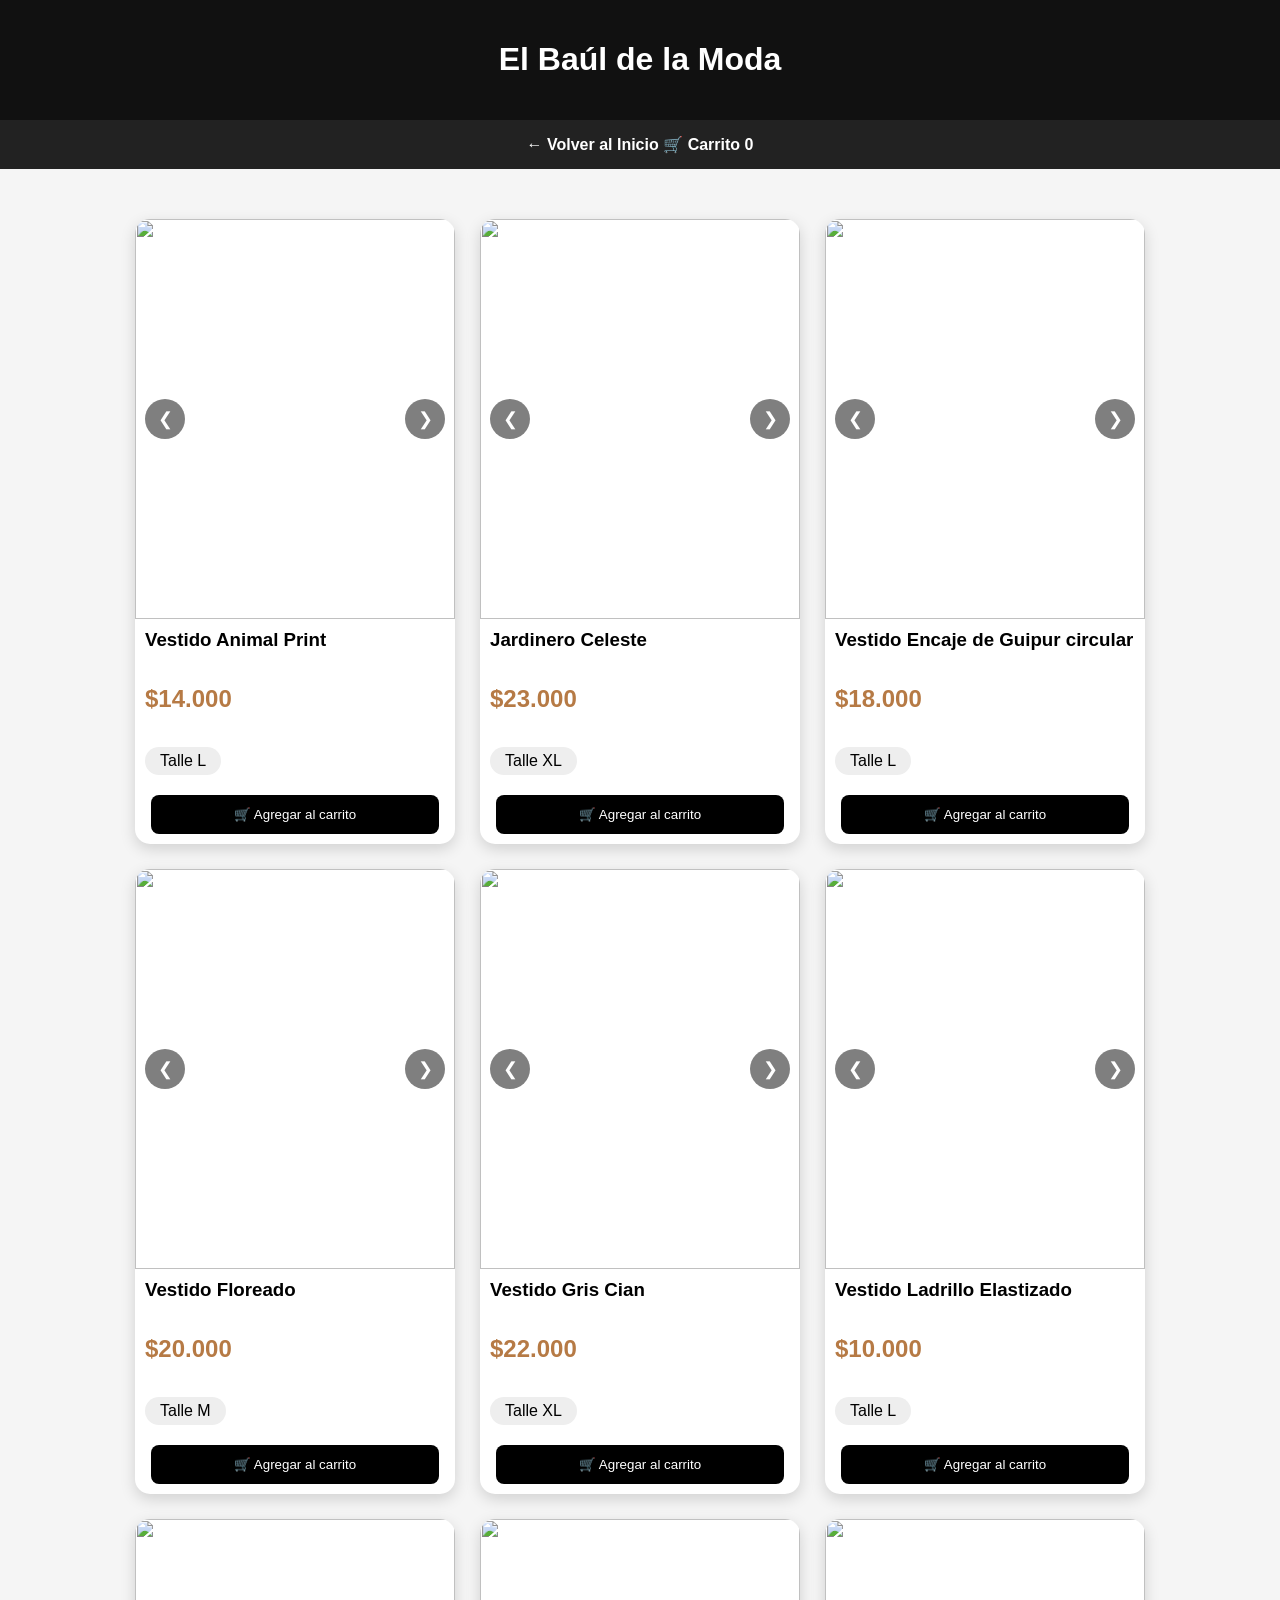
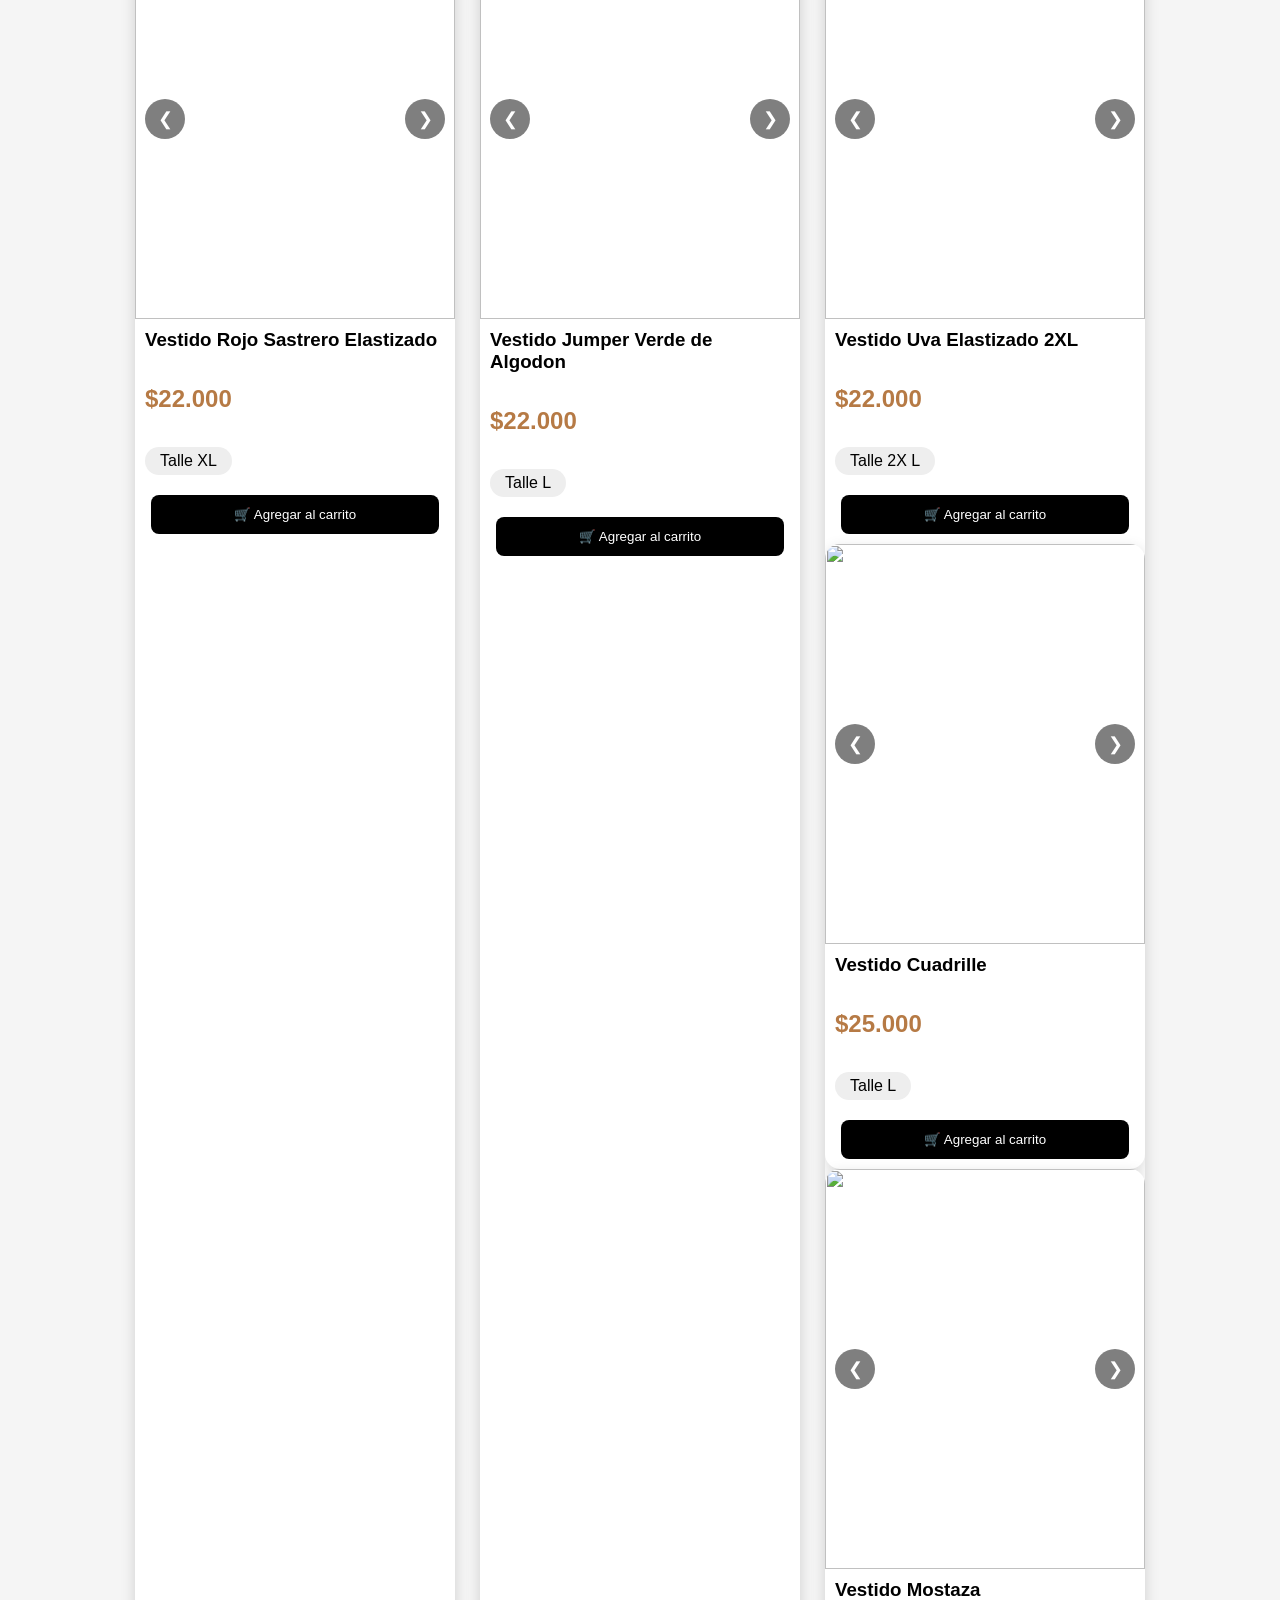
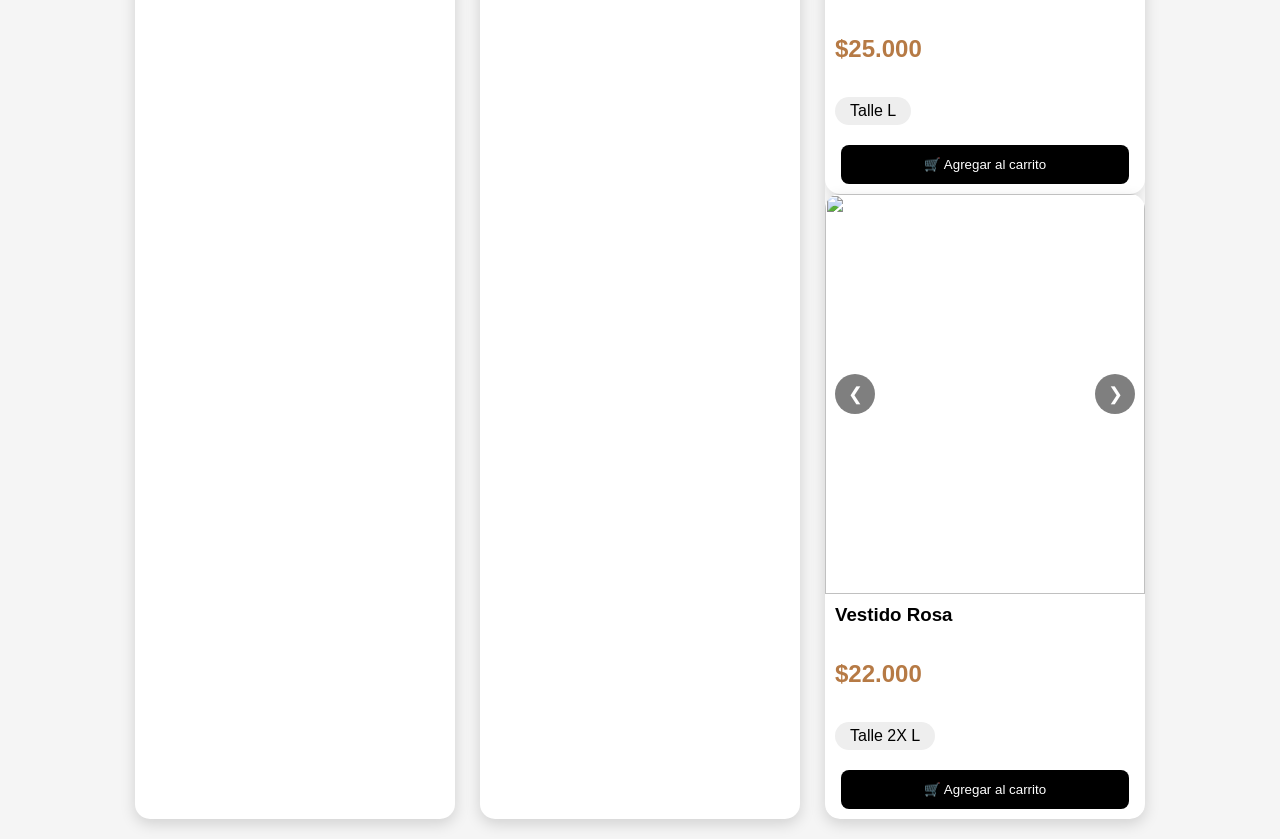
==== productos.html @ ab77d44b "Add files via upload" ====
<!DOCTYPE html>
<html lang="es">
<head>
    <meta charset="UTF-8">
    <meta name="viewport" content="width=device-width, initial-scale=1.0">
    <title>Productos - El Baúl de la Moda</title>
    <link rel="stylesheet" href="productos.css">
</head>
<body>

<header>
    <h1>El Baúl de la Moda</h1>
</header>

<nav>
    <a href="index.html">← Volver al Inicio</a>

    <a href="carrito.html" class="carrito-link">
        🛒 Carrito <span id="contador-carrito">0</span>
    </a>
</nav>

<h2 id="titulo"></h2>

<section class="productos">

    <div class="producto" data-categoria="vestidos" data-talle="L">

        <div class="slider">
            <button class="prev">&#10094;</button>

            <img src="animal print L (1).jpeg" class="slide activa">
            <img src="animal print L (2).jpeg" class="slide">
            <img src="animal print L (3).jpeg" class="slide">

            <button class="next">&#10095;</button>
        </div>

        <h3>Vestido Animal Print</h3>
        <p class="precio">$14.000</p>
        <span class="talle">Talle L</span>

        <button class="btn-carrito"
        onclick="agregarCarrito('Vestido Animal Print',14000)">
            🛒 Agregar al carrito
        </button>

    </div>

<div class="producto" data-categoria="vestidos" data-talle="XL">

    <div class="slider">
        <button class="prev">&#10094;</button>

        <img src="celeste XL (1).jpeg" class="slide activa">
        <img src="celeste XL (2).jpeg" class="slide">
        <img src="celeste XL (3).jpeg" class="slide">

        <button class="next">&#10095;</button>
    </div>

    <h3>Jardinero Celeste</h3>
    <p class="precio">$23.000</p>
    <span class="talle">Talle XL</span>

    <button class="btn-carrito"
    onclick="agregarCarrito('Jardinero Celeste',23000)">
        🛒 Agregar al carrito
    </button>

</div>

<!-- PRODUCTO 3 -->
<div class="producto" data-categoria="vestidos" data-talle="L">

    <div class="slider">
        <button class="prev">&#10094;</button>

        <img src="CirculoRojo L (1).jpeg" class="slide activa">
        <img src="CirculoRojo L (2).jpeg" class="slide">
        <img src="CirculoRojo L (3).jpeg" class="slide">
        <img src="CirculoRojo L (4).jpeg" class="slide">

        <button class="next">&#10095;</button>
    </div>

    <h3>Vestido Encaje de Guipur circular</h3>
    <p class="precio">$18.000</p>
    <span class="talle">Talle L</span>

    <button class="btn-carrito"
    onclick="agregarCarrito('Vestido Encaje de Guipur circular',18000)">
        🛒 Agregar al carrito
    </button>

</div>


<!-- PRODUCTO 5 -->
<div class="producto" data-categoria="vestidos" data-talle="M">

    <div class="slider">
        <button class="prev">&#10094;</button>

        <img src="Floreado M (1).jpeg" class="slide activa">
        <img src="Floreado M (2).jpeg" class="slide">
        <img src="Floreado M (3).jpeg" class="slide">
        <img src="Floreado M (4).jpeg" class="slide">

        <button class="next">&#10095;</button>
    </div>

    <h3>Vestido Floreado</h3>
    <p class="precio">$20.000</p>
    <span class="talle">Talle M</span>

    <button class="btn-carrito"
    onclick="agregarCarrito('Vestido Floreado',20000)">
        🛒 Agregar al carrito
    </button>

</div>

<!-- PRODUCTO 6 -->
<div class="producto" data-categoria="vestidos" data-talle="XL">

    <div class="slider">
        <button class="prev">&#10094;</button>

        <img src="Gris Cian XL (1).jpeg" class="slide activa">
        <img src="Gris Cian XL (2).jpeg" class="slide">
        <img src="Gris Cian XL (3).jpeg" class="slide">
        <img src="Gris Cian XL (4).jpeg" class="slide">

        <button class="next">&#10095;</button>
    </div>

    <h3>Vestido Gris Cian</h3>
    <p class="precio">$22.000</p>
    <span class="talle">Talle XL</span>

    <button class="btn-carrito"
    onclick="agregarCarrito('Vestido Gris Cian',22000)">
        🛒 Agregar al carrito
    </button>

</div>

<!-- PRODUCTO 7 -->
<div class="producto" data-categoria="vestidos" data-talle="L">

    <div class="slider">
        <button class="prev">&#10094;</button>

        <img src="Ladrillo L (1).jpeg" class="slide activa">
        <img src="Ladrillo L (2).jpeg" class="slide">
        <img src="Ladrillo L (3).jpeg" class="slide">
        <img src="Ladrillo L (4).jpeg" class="slide">

        <button class="next">&#10095;</button>
    </div>

    <h3>Vestido Ladrillo Elastizado</h3>
    <p class="precio">$10.000</p>
    <span class="talle">Talle L</span>

    <button class="btn-carrito"
    onclick="agregarCarrito('Vestido Ladrillo Elastizado',10000)">
        🛒 Agregar al carrito
    </button>

</div>

<!-- PRODUCTO 8 -->
<div class="producto" data-categoria="vestidos" data-talle="XL">

    <div class="slider">
        <button class="prev">&#10094;</button>

        <img src="Rojo XL (1).jpeg" class="slide activa">
        <img src="Rojo XL (2).jpeg" class="slide">
        <img src="Rojo XL (3).jpeg" class="slide">

        <button class="next">&#10095;</button>
    </div>

    <h3>Vestido Rojo Sastrero Elastizado</h3>
    <p class="precio">$22.000</p>
    <span class="talle">Talle XL</span>

    <button class="btn-carrito"
    onclick="agregarCarrito('Vestido Rojo Sastrero Elastizado',22000)">
        🛒 Agregar al carrito
    </button>

</div>

<!-- PRODUCTO 9 -->
<div class="producto" data-categoria="vestidos" data-talle="L">

    <div class="slider">
        <button class="prev">&#10094;</button>

        <img src="vestido (1).jpeg" class="slide activa">
        <img src="vestido (2).jpeg" class="slide">
        <img src="vestido (3).jpeg" class="slide">

        <button class="next">&#10095;</button>
    </div>

    <h3>Vestido Jumper Verde de Algodon</h3>
    <p class="precio">$22.000</p>
    <span class="talle">Talle L</span>

    <button class="btn-carrito"
    onclick="agregarCarrito('Vestido Jumper Verde de Algodon',22000)">
        🛒 Agregar al carrito
    </button>

</div>

<!-- PRODUCTO 10 -->
<div class="producto" data-categoria="vestidos" data-talle="2XL">

    <div class="slider">
        <button class="prev">&#10094;</button>

        <img src="violeta 2XL (1).jpeg" class="slide activa">
        <img src="violeta 2XL (2).jpeg" class="slide">
        <img src="violeta 2XL (3).jpeg" class="slide">
        <img src="violeta 2XL (4).jpeg" class="slide">

        <button class="next">&#10095;</button>
    </div>

    <h3>Vestido Uva Elastizado 2XL</h3>
    <p class="precio">$22.000</p>
    <span class="talle">Talle 2X    L</span>

    <button class="btn-carrito"
    onclick="agregarCarrito('Vestido Uva Elastizado 2XL',22000)">
        🛒 Agregar al carrito
    </button>

    <!-- PRODUCTO 11 -->
<div class="producto" data-categoria="vestidos" data-talle="L">

    <div class="slider">
        <button class="prev">&#10094;</button>

        <img src="cuadrille L (1).jpeg" class="slide activa">
        <img src="cuadrille L (2).jpeg" class="slide">
        <img src="cuadrille L (3).jpeg" class="slide">
        <img src="cuadrille L (4).jpeg" class="slide">

        <button class="next">&#10095;</button>
    </div>

    <h3>Vestido Cuadrille</h3>
    <p class="precio">$25.000</p>
    <span class="talle">Talle L</span>

    <button class="btn-carrito"
    onclick="agregarCarrito('Vestido Cuadrille',25000)">
        🛒 Agregar al carrito
    </button>
</div>

<!-- PRODUCTO 12 -->
<div class="producto" data-categoria="vestidos" data-talle="L">

    <div class="slider">
        <button class="prev">&#10094;</button>

        <img src="mostaza L (1).jpeg" class="slide activa">
        <img src="mostaza L (2).jpeg" class="slide">
        <img src="mostaza L (3).jpeg" class="slide">
        <img src="mostaza L (4).jpeg" class="slide">

        <button class="next">&#10095;</button>
    </div>

    <h3>Vestido Mostaza</h3>
    <p class="precio">$25.000</p>
    <span class="talle">Talle L</span>

    <button class="btn-carrito"
    onclick="agregarCarrito('Vestido Mostaza',25000)">
        🛒 Agregar al carrito
    </button>
</div>

<!-- PRODUCTO 13 -->
<div class="producto" data-categoria="vestidos" data-talle="L">

    <div class="slider">
        <button class="prev">&#10094;</button>

        <img src="rosa L (1).jpeg" class="slide activa">
        <img src="rosa L (2).jpeg" class="slide">
        <img src="rosa L (3).jpeg" class="slide">

        <button class="next">&#10095;</button>
    </div>

    <h3>Vestido Rosa</h3>
    <p class="precio">$22.000</p>
    <span class="talle">Talle 2X    L</span>

    <button class="btn-carrito"
    onclick="agregarCarrito('Vestido Rosa',22000)">
        🛒 Agregar al carrito
    </button>










</section>

<!-- FILTRO POR CATEGORÍA Y TALLE -->
<script>

const params = new URLSearchParams(window.location.search);

const categoria = params.get("categoria");
const talle = params.get("talle");

if(categoria && talle){

    document.getElementById("titulo").innerHTML =
    `${categoria.toUpperCase()} - Talle ${talle}`;

    const productos =
    document.querySelectorAll(".producto");

    productos.forEach(producto => {

        const cat = producto.dataset.categoria;
        const tal = producto.dataset.talle;

        if(cat !== categoria || tal !== talle){
            producto.style.display = "none";
        }

    });

}

</script>

<!-- CARRUSEL -->
<script>

document.querySelectorAll(".slider").forEach(slider => {

    const slides = slider.querySelectorAll(".slide");
    const prev = slider.querySelector(".prev");
    const next = slider.querySelector(".next");

    let actual = 0;

    function mostrar(index){

        slides.forEach(slide => {
            slide.classList.remove("activa");
        });

        slides[index].classList.add("activa");

    }

    next.addEventListener("click", () => {

        actual++;

        if(actual >= slides.length){
            actual = 0;
        }

        mostrar(actual);

    });

    prev.addEventListener("click", () => {

        actual--;

        if(actual < 0){
            actual = slides.length - 1;
        }

        mostrar(actual);

    });

});

</script>

<!-- CONTADOR DEL CARRITO -->
<script>

const carrito =
JSON.parse(localStorage.getItem("carrito")) || [];

let cantidad = 0;

carrito.forEach(item => {
    cantidad += item.cantidad;
});

document.getElementById(
"contador-carrito"
).innerHTML = cantidad;

</script>

<!-- FUNCIONES DEL CARRITO -->
<script src="carrito.js"></script>

</body>
</html>
---- productos.css ----
body{
    margin:0;
    font-family:Arial, Helvetica, sans-serif;
    background:#f5f5f5;
}

header{
    background:#111;
    color:white;
    text-align:center;
    padding:20px;
}

nav{
    background:#222;
    padding:15px;
    text-align:center;
}

nav a{
    color:white;
    text-decoration:none;
    font-weight:bold;
}

#titulo{
    text-align:center;
    margin:30px 0;
}

.productos{
    display:flex;
    flex-wrap:wrap;
    justify-content:center;
    gap:25px;
    padding:20px;
}

.producto{
    width:320px;
    background:white;
    border-radius:15px;
    overflow:hidden;
    box-shadow:0 5px 15px rgba(0,0,0,.15);
    transition:.3s;
}

.producto:hover{
    transform:translateY(-5px);
}

.slider{
    position:relative;
}

.slide{
    width:100%;
    height:400px;
    object-fit:cover;
    display:none;
}

.slide.activa{
    display:block;
}

.prev,
.next{
    position:absolute;
    top:50%;
    transform:translateY(-50%);
    width:40px;
    height:40px;
    border:none;
    border-radius:50%;
    background:rgba(0,0,0,.5);
    color:white;
    cursor:pointer;
    font-size:18px;
}

.prev{
    left:10px;
}

.next{
    right:10px;
}

.producto h3{
    padding:10px;
    margin:0;
}

.precio{
    font-size:24px;
    font-weight:bold;
    color:#b67a45;
    padding:0 10px;
}

.talle{
    display:inline-block;
    margin:10px;
    background:#eee;
    padding:5px 15px;
    border-radius:20px;
}

.btn-carrito{
    width:90%;
    margin:10px auto;
    display:block;
    padding:12px;
    border:none;
    border-radius:8px;
    background:black;
    color:white;
    cursor:pointer;
}

.btn-carrito:hover{
    background:#333;
}

.btn-whatsapp{
    width:90%;
    margin:10px auto 20px;
    display:block;
    text-align:center;
    text-decoration:none;
    padding:12px;
    border-radius:8px;
    background:#25D366;
    color:white;
}
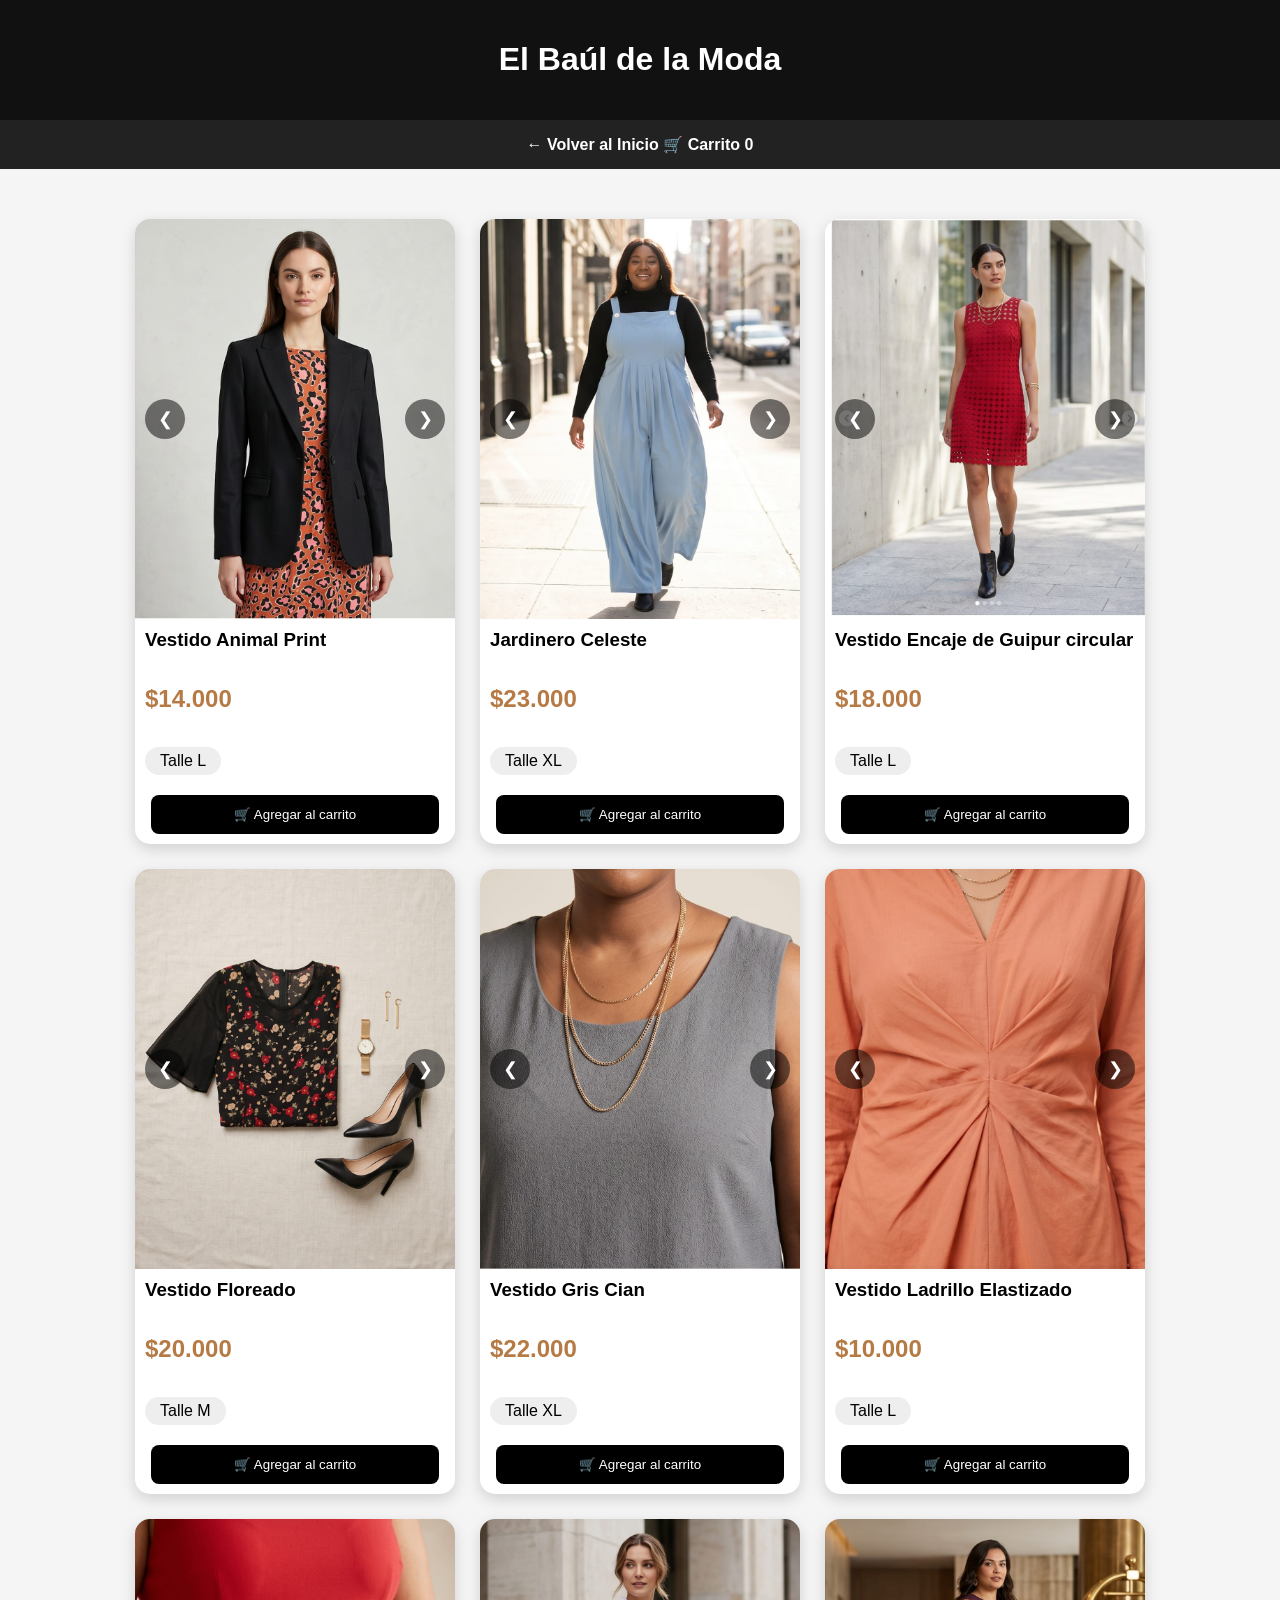
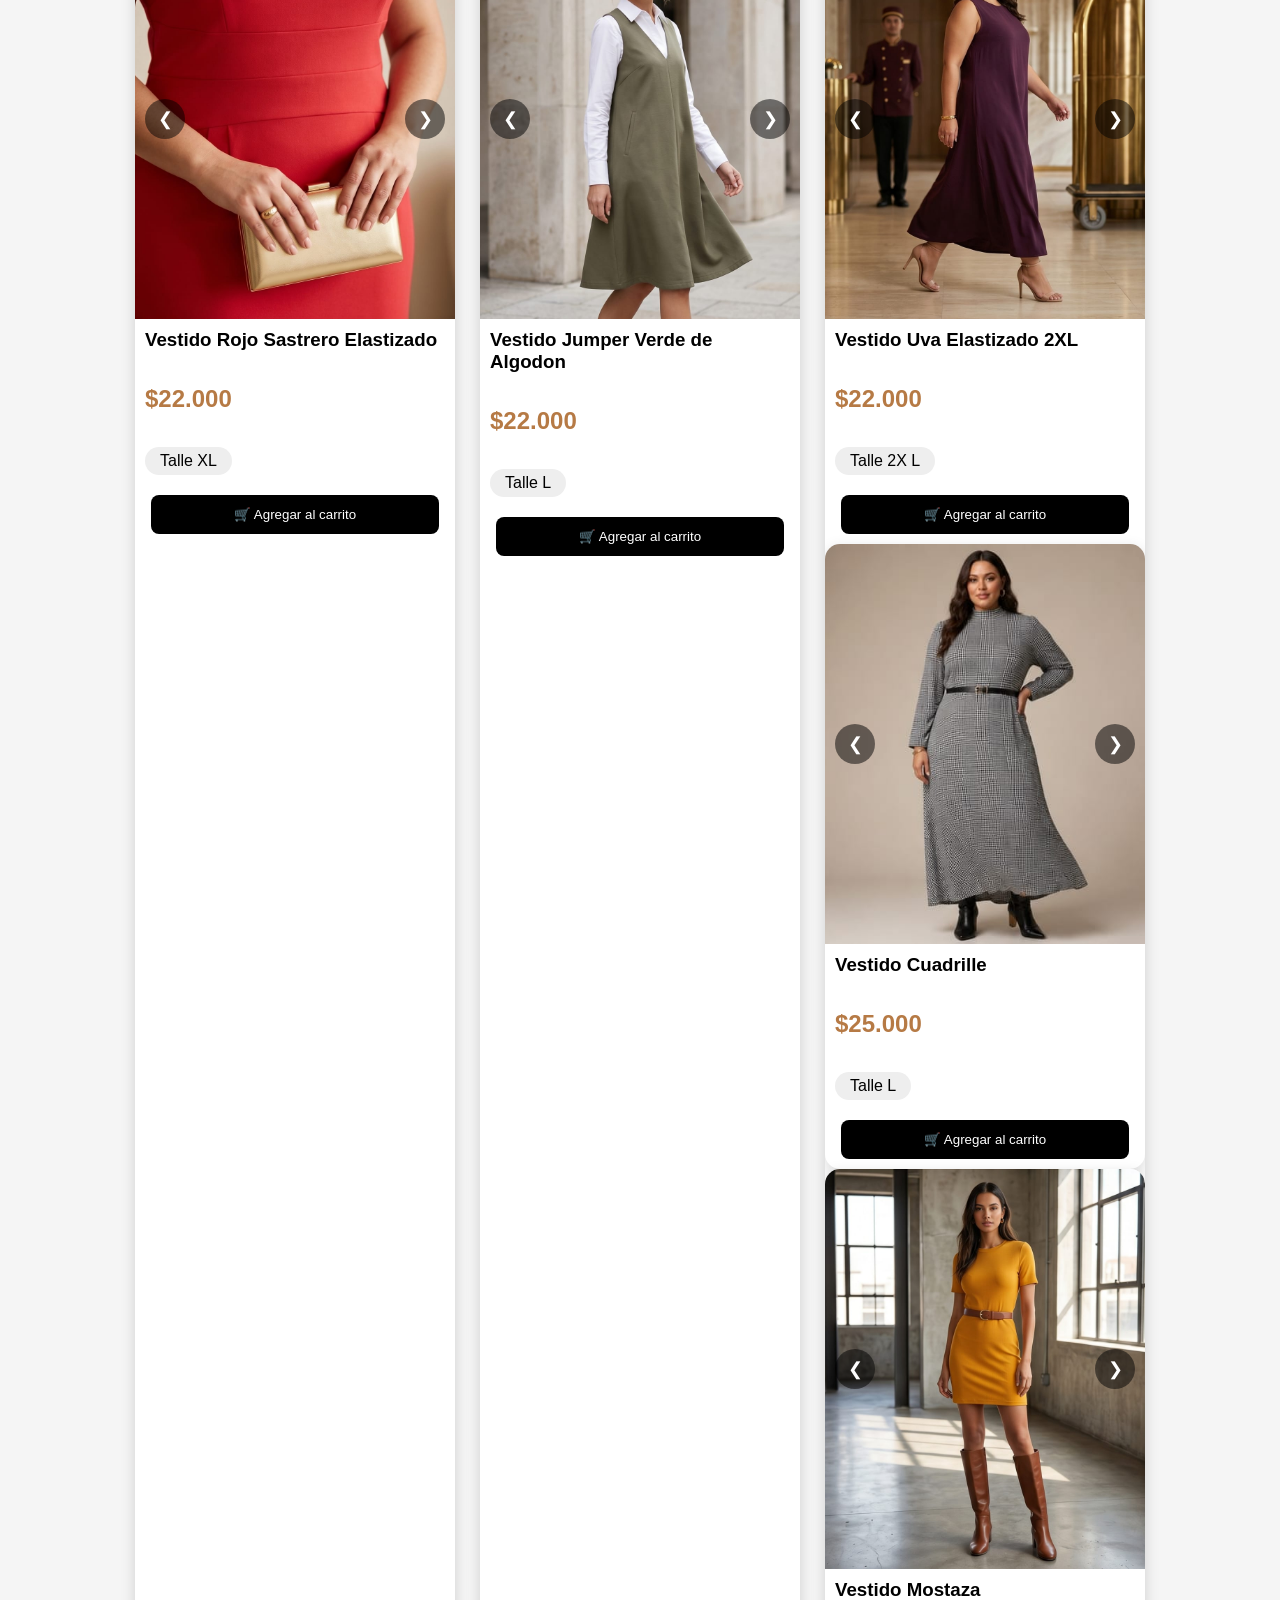
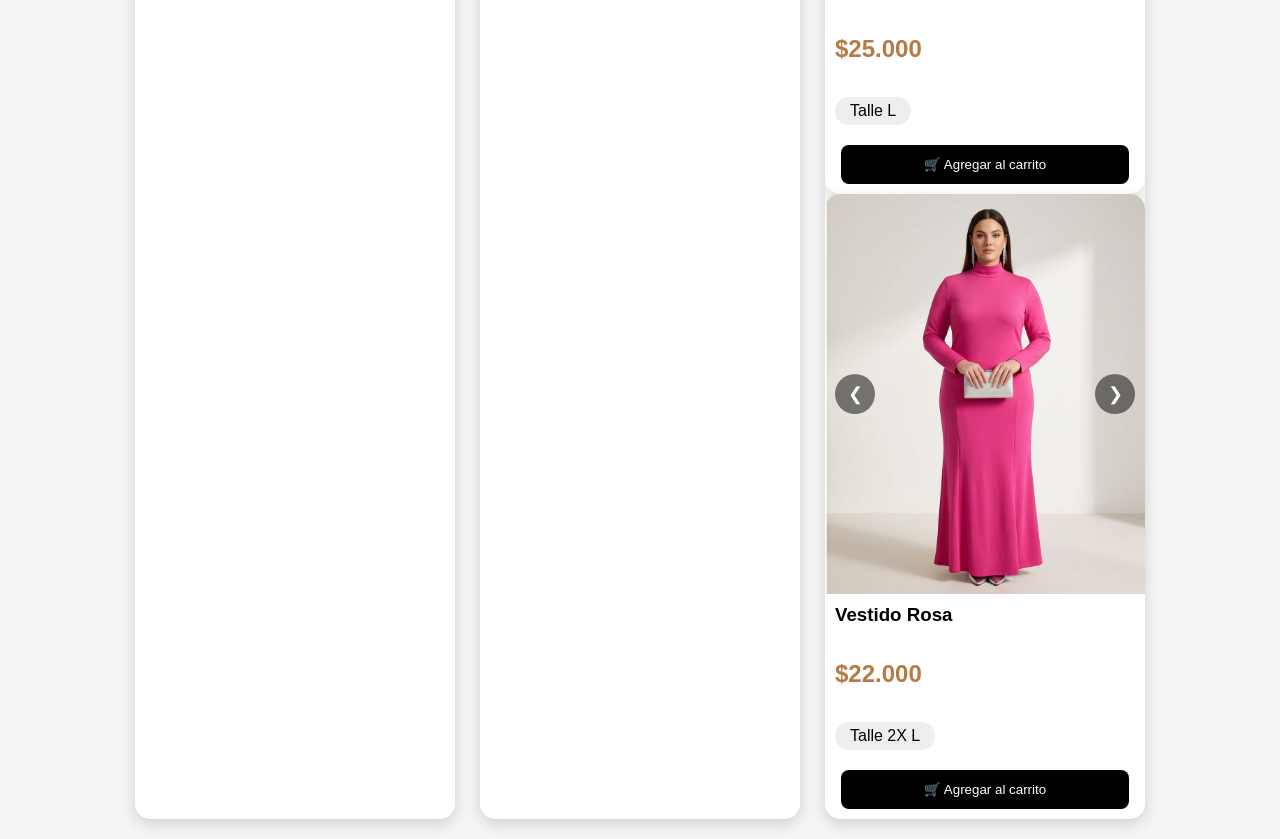
==== commit e2c113a4: "Add files via upload" ====
--- a/productos.html
+++ b/productos.html
@@ -29,9 +29,9 @@
         <div class="slider">
             <button class="prev">&#10094;</button>
 
-            <img src="animal print L (1).jpeg" class="slide activa">
-            <img src="animal print L (2).jpeg" class="slide">
-            <img src="animal print L (3).jpeg" class="slide">
+            <img src="sitio baul de la moda/animal print L (1).jpeg" class="slide activa">
+            <img src="sitio baul de la moda/animal print L (2).jpeg" class="slide">
+            <img src="sitio baul de la moda/animal print L (3).jpeg" class="slide">
 
             <button class="next">&#10095;</button>
         </div>
@@ -52,9 +52,9 @@
     <div class="slider">
         <button class="prev">&#10094;</button>
 
-        <img src="celeste XL (1).jpeg" class="slide activa">
-        <img src="celeste XL (2).jpeg" class="slide">
-        <img src="celeste XL (3).jpeg" class="slide">
+        <img src="sitio baul de la moda/celeste XL (1).jpeg" class="slide activa">
+        <img src="sitio baul de la moda/celeste XL (2).jpeg" class="slide">
+        <img src="sitio baul de la moda/celeste XL (3).jpeg" class="slide">
 
         <button class="next">&#10095;</button>
     </div>
@@ -76,10 +76,10 @@
     <div class="slider">
         <button class="prev">&#10094;</button>
 
-        <img src="CirculoRojo L (1).jpeg" class="slide activa">
-        <img src="CirculoRojo L (2).jpeg" class="slide">
-        <img src="CirculoRojo L (3).jpeg" class="slide">
-        <img src="CirculoRojo L (4).jpeg" class="slide">
+        <img src="sitio baul de la moda/CirculoRojo L (1).jpeg" class="slide activa">
+        <img src="sitio baul de la moda/CirculoRojo L (2).jpeg" class="slide">
+        <img src="sitio baul de la moda/CirculoRojo L (3).jpeg" class="slide">
+        <img src="sitio baul de la moda/CirculoRojo L (4).jpeg" class="slide">
 
         <button class="next">&#10095;</button>
     </div>
@@ -102,10 +102,10 @@
     <div class="slider">
         <button class="prev">&#10094;</button>
 
-        <img src="Floreado M (1).jpeg" class="slide activa">
-        <img src="Floreado M (2).jpeg" class="slide">
-        <img src="Floreado M (3).jpeg" class="slide">
-        <img src="Floreado M (4).jpeg" class="slide">
+        <img src="sitio baul de la moda/Floreado M (1).jpeg" class="slide activa">
+        <img src="sitio baul de la moda/Floreado M (2).jpeg" class="slide">
+        <img src="sitio baul de la moda/Floreado M (3).jpeg" class="slide">
+        <img src="sitio baul de la moda/Floreado M (4).jpeg" class="slide">
 
         <button class="next">&#10095;</button>
     </div>
@@ -127,10 +127,10 @@
     <div class="slider">
         <button class="prev">&#10094;</button>
 
-        <img src="Gris Cian XL (1).jpeg" class="slide activa">
-        <img src="Gris Cian XL (2).jpeg" class="slide">
-        <img src="Gris Cian XL (3).jpeg" class="slide">
-        <img src="Gris Cian XL (4).jpeg" class="slide">
+        <img src="sitio baul de la moda/Gris Cian XL (1).jpeg" class="slide activa">
+        <img src="sitio baul de la moda/Gris Cian XL (2).jpeg" class="slide">
+        <img src="sitio baul de la moda/Gris Cian XL (3).jpeg" class="slide">
+        <img src="sitio baul de la moda/Gris Cian XL (4).jpeg" class="slide">
 
         <button class="next">&#10095;</button>
     </div>
@@ -152,10 +152,10 @@
     <div class="slider">
         <button class="prev">&#10094;</button>
 
-        <img src="Ladrillo L (1).jpeg" class="slide activa">
-        <img src="Ladrillo L (2).jpeg" class="slide">
-        <img src="Ladrillo L (3).jpeg" class="slide">
-        <img src="Ladrillo L (4).jpeg" class="slide">
+        <img src="sitio baul de la moda/Ladrillo L (1).jpeg" class="slide activa">
+        <img src="sitio baul de la moda/Ladrillo L (2).jpeg" class="slide">
+        <img src="sitio baul de la moda/Ladrillo L (3).jpeg" class="slide">
+        <img src="sitio baul de la moda/Ladrillo L (4).jpeg" class="slide">
 
         <button class="next">&#10095;</button>
     </div>
@@ -177,9 +177,9 @@
     <div class="slider">
         <button class="prev">&#10094;</button>
 
-        <img src="Rojo XL (1).jpeg" class="slide activa">
-        <img src="Rojo XL (2).jpeg" class="slide">
-        <img src="Rojo XL (3).jpeg" class="slide">
+        <img src="sitio baul de la moda/Rojo XL (1).jpeg" class="slide activa">
+        <img src="sitio baul de la moda/Rojo XL (2).jpeg" class="slide">
+        <img src="sitio baul de la moda/Rojo XL (3).jpeg" class="slide">
 
         <button class="next">&#10095;</button>
     </div>
@@ -201,9 +201,9 @@
     <div class="slider">
         <button class="prev">&#10094;</button>
 
-        <img src="vestido (1).jpeg" class="slide activa">
-        <img src="vestido (2).jpeg" class="slide">
-        <img src="vestido (3).jpeg" class="slide">
+        <img src="sitio baul de la moda/vestido (1).jpeg" class="slide activa">
+        <img src="sitio baul de la moda/vestido (2).jpeg" class="slide">
+        <img src="sitio baul de la moda/vestido (3).jpeg" class="slide">
 
         <button class="next">&#10095;</button>
     </div>
@@ -225,10 +225,10 @@
     <div class="slider">
         <button class="prev">&#10094;</button>
 
-        <img src="violeta 2XL (1).jpeg" class="slide activa">
-        <img src="violeta 2XL (2).jpeg" class="slide">
-        <img src="violeta 2XL (3).jpeg" class="slide">
-        <img src="violeta 2XL (4).jpeg" class="slide">
+        <img src="sitio baul de la moda/violeta 2XL (1).jpeg" class="slide activa">
+        <img src="sitio baul de la moda/violeta 2XL (2).jpeg" class="slide">
+        <img src="sitio baul de la moda/violeta 2XL (3).jpeg" class="slide">
+        <img src="sitio baul de la moda/violeta 2XL (4).jpeg" class="slide">
 
         <button class="next">&#10095;</button>
     </div>
@@ -248,10 +248,10 @@
     <div class="slider">
         <button class="prev">&#10094;</button>
 
-        <img src="cuadrille L (1).jpeg" class="slide activa">
-        <img src="cuadrille L (2).jpeg" class="slide">
-        <img src="cuadrille L (3).jpeg" class="slide">
-        <img src="cuadrille L (4).jpeg" class="slide">
+        <img src="sitio baul de la moda/cuadrille L (1).jpeg" class="slide activa">
+        <img src="sitio baul de la moda/cuadrille L (2).jpeg" class="slide">
+        <img src="sitio baul de la moda/cuadrille L (3).jpeg" class="slide">
+        <img src="sitio baul de la moda/cuadrille L (4).jpeg" class="slide">
 
         <button class="next">&#10095;</button>
     </div>
@@ -272,10 +272,10 @@
     <div class="slider">
         <button class="prev">&#10094;</button>
 
-        <img src="mostaza L (1).jpeg" class="slide activa">
-        <img src="mostaza L (2).jpeg" class="slide">
-        <img src="mostaza L (3).jpeg" class="slide">
-        <img src="mostaza L (4).jpeg" class="slide">
+        <img src="sitio baul de la moda/mostaza L (1).jpeg" class="slide activa">
+        <img src="sitio baul de la moda/mostaza L (2).jpeg" class="slide">
+        <img src="sitio baul de la moda/mostaza L (3).jpeg" class="slide">
+        <img src="sitio baul de la moda/mostaza L (4).jpeg" class="slide">
 
         <button class="next">&#10095;</button>
     </div>
@@ -296,9 +296,9 @@
     <div class="slider">
         <button class="prev">&#10094;</button>
 
-        <img src="rosa L (1).jpeg" class="slide activa">
-        <img src="rosa L (2).jpeg" class="slide">
-        <img src="rosa L (3).jpeg" class="slide">
+        <img src="sitio baul de la moda/rosa L (1).jpeg" class="slide activa">
+        <img src="sitio baul de la moda/rosa L (2).jpeg" class="slide">
+        <img src="sitio baul de la moda/rosa L (3).jpeg" class="slide">
 
         <button class="next">&#10095;</button>
     </div>
